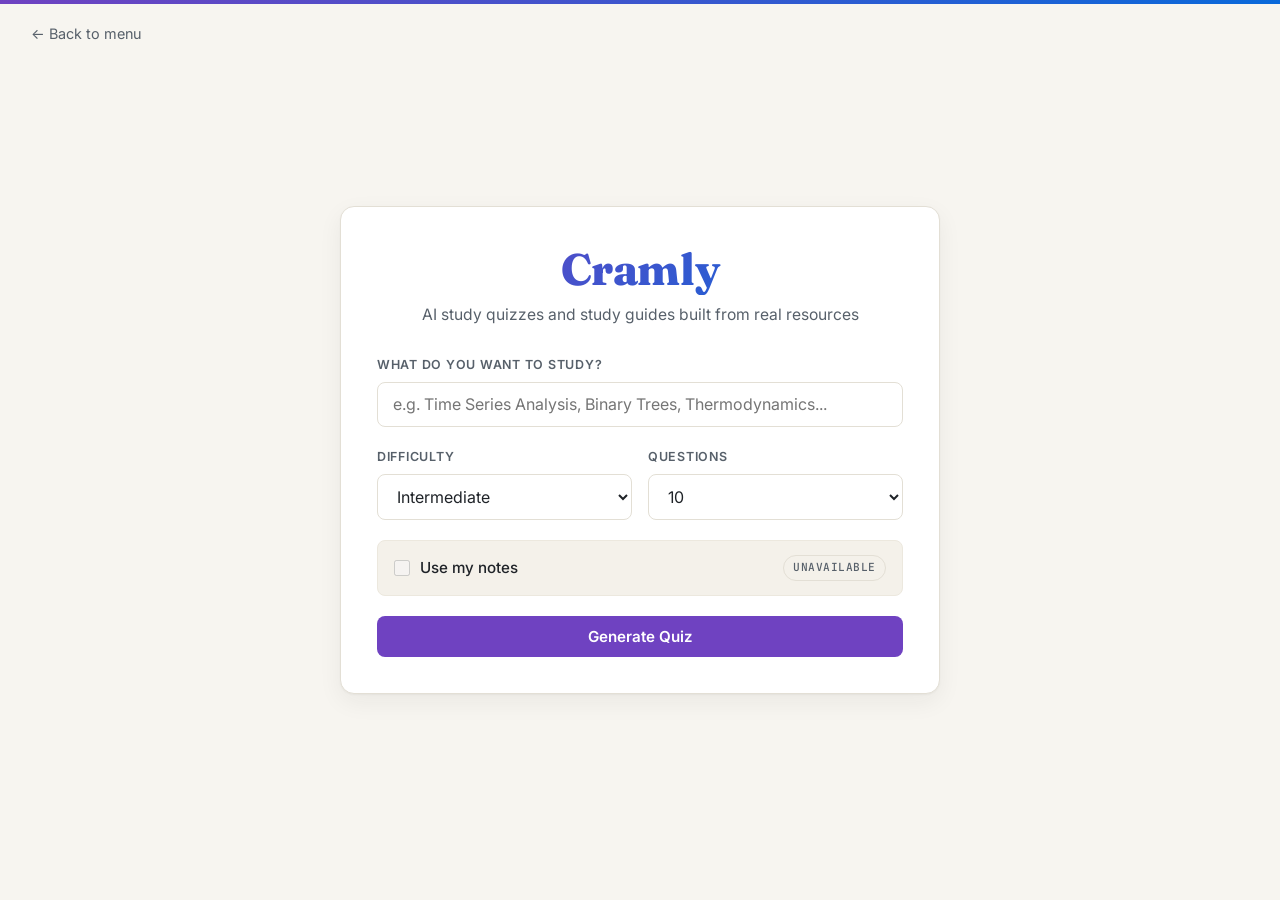
==== static/quiz.html @ 729a363b "integrated quiz and study guide feature and updated ui" ====
<!--
  index.html
  ==========
  Abstract:
    Single-page application shell for Cramly's interactive quiz. Four screens
    are toggled by quiz.js via the .active CSS class:

      1. input-screen  — topic form with optional "Use Notes" toggle
      2. agent-screen  — minimal progress view; agent log is hidden by default
                         and revealed with "Show Agent Log"; reasoning summary
                         appears when the quiz is ready
      3. quiz-screen   — one question at a time; collapsible "Agent Reasoning"
                         side panel; sources toggle
      4. results-screen — score, missed-question review, and "what's next"
                         options: harder questions, similar questions, new topic,
                         and a subtopic grid for diving deeper

  Notes toggle:
    The "Use Notes" checkbox signals the backend to read from
    notes/processed/chunks.json instead of running web searches.
    The file upload / note processing UI is handled by the notes pipeline
    (groupmate's steps 4–6); this screen just exposes the toggle.
-->
<!DOCTYPE html>
<html lang="en">
<head>
  <meta charset="UTF-8" />
  <meta name="viewport" content="width=device-width, initial-scale=1.0" />
  <title>Cramly — AI Study Quiz</title>
  <link rel="stylesheet" href="style.css" />
  <style>
    .quiz-back-link {
      position: fixed;
      top: 1rem;
      left: 1.25rem;
      color: var(--text-muted);
      font-size: 0.9rem;
      text-decoration: none;
      z-index: 100;
      padding: 0.4rem 0.7rem;
      border-radius: var(--radius-sm);
      transition: color var(--transition), background var(--transition);
    }
    .quiz-back-link:hover {
      color: var(--accent);
      background: var(--surface);
      text-decoration: none;
    }
  </style>
</head>
<body>
<a href="/" class="quiz-back-link">← Back to menu</a>
<div id="app">

  <!-- ================================================================
       SCREEN 1: Input
  ================================================================ -->
  <section id="input-screen" class="screen active">
    <div class="card center-card">
      <div class="logo">
        <h1>Cramly</h1>
        <p class="tagline">AI study quizzes and study guides built from real resources</p>
      </div>

      <form id="quiz-form">
        <div class="field">
          <label for="topic">What do you want to study?</label>
          <input
            type="text" id="topic"
            placeholder="e.g. Time Series Analysis, Binary Trees, Thermodynamics..."
            autocomplete="off" required
          />
        </div>

        <div class="options-row">
          <div class="field">
            <label for="difficulty">Difficulty</label>
            <select id="difficulty">
              <option value="Beginner">Beginner</option>
              <option value="Intermediate" selected>Intermediate</option>
              <option value="Advanced">Advanced</option>
            </select>
          </div>
          <div class="field">
            <label for="num-questions">Questions</label>
            <select id="num-questions">
              <option value="5">5</option>
              <option value="10" selected>10</option>
              <option value="15">15</option>
            </select>
          </div>
        </div>

        <!-- Notes toggle — groupmate adds file upload UI inside this section -->
        <div class="notes-section">
          <div class="notes-toggle-row">
            <label class="toggle-label" for="use-notes-checkbox">
              <input type="checkbox" id="use-notes-checkbox" />
              Use my notes
            </label>
            <span id="notes-status-badge" class="notes-status-badge">checking...</span>
          </div>
          <p id="notes-hint" class="notes-hint text-muted hidden"></p>

          <!--
            TODO (groupmate — steps 4-6):
            Add your note upload and processing UI here.
            After processing, save output to:
              notes/processed/chunks.json   (chunked text)
              notes/processed/sources.json  (source metadata)
            The quiz backend reads these files when "Use Notes" is checked.
          -->
        </div>

        <button type="submit" class="btn btn-primary btn-full">Generate Quiz</button>
      </form>
    </div>
  </section>

  <!-- ================================================================
       SCREEN 2: Agent screen
       Default: clean spinner + status text. The detailed terminal log
       and the reasoning summary are both opt-in via toggle buttons.
  ================================================================ -->
  <section id="agent-screen" class="screen">
    <div class="card agent-card">

      <!-- Minimal progress view (always visible) -->
      <div class="agent-simple">
        <div class="spinner" id="agent-spinner"></div>
        <h2 id="agent-topic-label"></h2>
        <p id="agent-status-text" class="text-muted">Starting...</p>
        <p id="search-counter" class="search-counter"></p>
      </div>

      <!-- Toggle: show/hide the detailed terminal log -->
      <button class="panel-toggle" id="log-toggle">Show Agent Log</button>

      <!-- Detailed terminal log — hidden by default -->
      <div id="agent-log-wrap" class="agent-log-wrap hidden">
        <div class="agent-log-header">
          <span class="dot dot-red"></span>
          <span class="dot dot-yellow"></span>
          <span class="dot dot-green"></span>
          <span class="agent-log-title">Agent Decision Log</span>
        </div>
        <div id="agent-log" class="agent-log">
          <div class="log-entry log-info">
            <span class="log-tag">INIT</span>
            <span class="log-text">Agent started...</span>
          </div>
        </div>
      </div>

      <!-- Reasoning summary — hidden until quiz is ready; opt-in toggle -->
      <div id="reasoning-wrap" class="hidden">
        <button class="panel-toggle" id="reasoning-summary-toggle">Show Agent Reasoning</button>
        <div id="reasoning-box" class="reasoning-box hidden">
          <div class="reasoning-title">Why the agent made these choices</div>
          <div class="reasoning-section">
            <div class="reasoning-label">Search Strategy</div>
            <p id="reasoning-strategy"></p>
          </div>
          <div class="reasoning-section">
            <div class="reasoning-label">Key Concepts Identified</div>
            <ul id="reasoning-concepts"></ul>
          </div>
          <div class="reasoning-section">
            <div class="reasoning-label">Question Design Rationale</div>
            <p id="reasoning-rationale"></p>
          </div>
        </div>
      </div>

      <!-- Appears once the quiz is ready -->
      <div id="agent-actions" class="agent-actions hidden">
        <button class="btn btn-primary" id="start-quiz-btn">Start Quiz</button>
      </div>

    </div>
  </section>

  <!-- ================================================================
       SCREEN 3: Quiz
       One question at a time. Agent Reasoning panel is opt-in.
  ================================================================ -->
  <section id="quiz-screen" class="screen">

    <header class="quiz-header">
      <div class="header-left">
        <span id="question-counter" class="question-counter">Question 1 of 10</span>
        <span id="score-counter" class="score-badge">Score: 0</span>
      </div>
      <div class="progress-bar-wrap">
        <div id="progress-bar" class="progress-bar"></div>
      </div>
    </header>

    <div class="quiz-body">
      <main class="quiz-main">
        <div id="question-card" class="card question-card">
          <!-- Populated by quiz.js renderQuestion() -->
        </div>

        <div class="sources-panel">
          <button class="panel-toggle" id="sources-toggle">View Sources</button>
          <div id="sources-list" class="sources-list hidden"></div>
        </div>
      </main>

      <!-- Agent reasoning side panel — opt-in via toggle below -->
      <aside id="reasoning-panel" class="reasoning-side-panel hidden">
        <div class="side-panel-title">Agent Reasoning</div>
        <div class="side-section">
          <div class="side-label">Search Strategy</div>
          <p id="side-strategy" class="side-text"></p>
        </div>
        <div class="side-section">
          <div class="side-label">Key Concepts</div>
          <ul id="side-concepts" class="side-concepts"></ul>
        </div>
        <div class="side-section">
          <div class="side-label">Question Rationale</div>
          <p id="side-rationale" class="side-text"></p>
        </div>
      </aside>
    </div>

    <div class="reasoning-toggle-row">
      <button class="panel-toggle" id="reasoning-toggle">Show Agent Reasoning</button>
    </div>

  </section>

  <!-- ================================================================
       SCREEN 4: Results
       Score + missed questions + post-quiz action options.
  ================================================================ -->
  <section id="results-screen" class="screen">
    <div class="card results-card">
      <h2>Quiz Complete!</h2>

      <div id="score-display" class="score-display"></div>

      <!-- Missed questions (collapsible) -->
      <div id="missed-section" class="missed-section hidden">
        <button class="panel-toggle" id="missed-toggle">Show Missed Questions</button>
        <div id="missed-review" class="missed-review hidden"></div>
      </div>

      <!-- What's next -->
      <div class="next-section">
        <h3 class="next-title">What would you like to do next?</h3>
        <div class="next-actions">
          <button class="btn btn-secondary" id="harder-btn">Try Harder Questions</button>
          <button class="btn btn-secondary" id="similar-btn">More Similar Questions</button>
          <button class="btn btn-primary"   id="new-topic-btn">New Topic</button>
        </div>
        <button class="btn-link" id="retake-btn">Retake exact same quiz</button>
      </div>

      <!-- Subtopic exploration — populated from quiz.reasoning.key_concepts -->
      <div id="subtopic-section" class="subtopic-section hidden">
        <h3 class="next-title">Dive Deeper into a Subtopic</h3>
        <p class="text-muted">Start a focused quiz on one of these areas:</p>
        <div id="subtopic-grid" class="subtopic-grid"></div>
      </div>

    </div>
  </section>

</div><!-- /#app -->
<script src="quiz.js"></script>
</body>
</html>
---- static/style.css ----
/*
 * style.css
 * =========
 * Minimal study-guide-themed UI for the Cramly quiz. Light by default,
 * dark via prefers-color-scheme. Inter + Fraunces + JetBrains Mono.
 */

/* =========================================================
   1. Fonts + CSS variables
   ========================================================= */
@import url("https://fonts.googleapis.com/css2?family=Inter:wght@400;500;600;700&family=Fraunces:opsz,wght@9..144,600;9..144,700;9..144,800&family=JetBrains+Mono:wght@400;500&display=swap");

:root {
  --bg:           #f7f5f0;
  --surface:      #ffffff;
  --surface-2:    #f4f1ea;
  --border:       #e3dfd5;
  --rule:         #ece8de;
  --text:         #1f2328;
  --text-muted:   #57606a;
  --accent:       #6f42c1;
  --accent-dark:  #5a35a3;
  --accent-soft:  #efe7fb;
  --success:      #1a7f37;
  --success-bg:   #dafbe1;
  --error:        #d73a49;
  --error-bg:     #ffebe9;
  --warning:      #bf8700;
  --warning-bg:   #fff8c5;
  --radius:       14px;
  --radius-sm:    8px;
  --shadow:       0 1px 2px rgba(27,31,35,.04), 0 8px 24px rgba(27,31,35,.06);
  --transition:   0.15s ease;
  --grad:         linear-gradient(135deg, #6f42c1 0%, #0969da 100%);
  --on-accent:    #ffffff;

  --term-bg:      #f4f1ea;
  --term-border:  #e3dfd5;
  --term-text:    #1f2328;
  --term-muted:   #57606a;
  --term-green:   #1a7f37;
  --term-yellow:  #bf8700;
  --term-blue:    #0969da;
  --term-red:     #d73a49;
  --term-purple:  #6f42c1;
}

@media (prefers-color-scheme: dark) {
  :root {
    --bg:          #0b0f17;
    --surface:     #11161f;
    --surface-2:   #161b26;
    --border:      #232b38;
    --rule:        #1c2330;
    --text:        #e6edf3;
    --text-muted:  #8b949e;
    --accent:      #d2a8ff;
    --accent-dark: #b18aff;
    --accent-soft: #1d1730;
    --success:     #3fb950;
    --success-bg:  rgba(63,185,80,.12);
    --error:       #ff7b72;
    --error-bg:    rgba(255,123,114,.12);
    --warning:     #d29922;
    --warning-bg:  rgba(210,153,34,.12);
    --shadow:      0 1px 2px rgba(0,0,0,.4), 0 12px 30px rgba(0,0,0,.35);
    --grad:        linear-gradient(135deg, #d2a8ff 0%, #79c0ff 100%);
    --on-accent:   #1f1233;

    --term-bg:     #0d1117;
    --term-border: #232b38;
    --term-text:   #c9d1d9;
    --term-muted:  #8b949e;
    --term-green:  #3fb950;
    --term-yellow: #d29922;
    --term-blue:   #79c0ff;
    --term-red:    #ff7b72;
    --term-purple: #d2a8ff;
  }
}

/* =========================================================
   2. Reset & base
   ========================================================= */
*, *::before, *::after { box-sizing: border-box; margin: 0; padding: 0; }
html, body { height: 100%; }
body {
  background: var(--bg);
  color: var(--text);
  font-family: "Inter", -apple-system, BlinkMacSystemFont, "Segoe UI", sans-serif;
  font-size: 16px;
  line-height: 1.6;
  -webkit-font-smoothing: antialiased;
  text-rendering: optimizeLegibility;
  min-height: 100vh;
  display: flex;
  flex-direction: column;
}
body::before {
  content: "";
  position: fixed;
  top: 0; left: 0; right: 0;
  height: 4px;
  background: var(--grad);
  z-index: 100;
}
#app { flex: 1; display: flex; flex-direction: column; }
a { color: var(--accent); text-decoration: none; }
a:hover { text-decoration: underline; }

h1, h2, h3 {
  font-family: "Fraunces", Georgia, serif;
  letter-spacing: -0.01em;
  line-height: 1.2;
}

/* =========================================================
   3. Screen system
   ========================================================= */
.screen { display: none; flex: 1; padding: 3rem 1.25rem; }
.screen.active {
  display: flex;
  flex-direction: column;
  align-items: center;
  justify-content: center;
}

/* =========================================================
   4. Reusable: card, button, panel-toggle, fields
   ========================================================= */
.card {
  background: var(--surface);
  border: 1px solid var(--border);
  border-radius: var(--radius);
  box-shadow: var(--shadow);
  padding: 2.25rem 2.25rem;
  width: 100%;
  max-width: 600px;
}

.btn {
  display: inline-flex;
  align-items: center;
  justify-content: center;
  padding: 0.65rem 1.3rem;
  border: 1px solid transparent;
  border-radius: var(--radius-sm);
  font-family: inherit;
  font-size: 0.95rem;
  font-weight: 600;
  cursor: pointer;
  transition: background var(--transition), border-color var(--transition), color var(--transition), transform var(--transition);
}
.btn:active   { transform: scale(0.98); }
.btn:disabled { opacity: 0.45; cursor: not-allowed; }

.btn-primary { background: var(--accent); color: var(--on-accent); }
.btn-primary:hover:not(:disabled) { background: var(--accent-dark); }
.btn-secondary {
  background: var(--surface);
  color: var(--text);
  border-color: var(--border);
}
.btn-secondary:hover:not(:disabled) {
  border-color: var(--accent);
  color: var(--accent);
}
.btn-full { width: 100%; }

.btn-link {
  background: none;
  border: none;
  color: var(--text-muted);
  cursor: pointer;
  font-family: inherit;
  font-size: 0.85rem;
  padding: 0.3rem 0;
  text-decoration: underline;
  text-underline-offset: 3px;
}
.btn-link:hover { color: var(--accent); }

.panel-toggle {
  background: none;
  border: 1px solid var(--rule);
  border-radius: 20px;
  color: var(--text-muted);
  cursor: pointer;
  font-family: inherit;
  font-size: 0.8rem;
  padding: 0.35rem 0.85rem;
  transition: color var(--transition), border-color var(--transition);
  align-self: flex-start;
}
.panel-toggle:hover { color: var(--accent); border-color: var(--accent); }

.hidden     { display: none !important; }
.text-muted { color: var(--text-muted); }

/* Fields */
.field { display: flex; flex-direction: column; gap: 0.45rem; }
.field label {
  font-size: 0.78rem;
  font-weight: 600;
  color: var(--text-muted);
  text-transform: uppercase;
  letter-spacing: 0.06em;
}
.field input,
.field select {
  background: var(--surface);
  border: 1px solid var(--border);
  border-radius: var(--radius-sm);
  color: var(--text);
  font-family: inherit;
  font-size: 1rem;
  padding: 0.7rem 0.95rem;
  outline: none;
  transition: border-color var(--transition);
  width: 100%;
}
.field input:focus,
.field select:focus { border-color: var(--accent); }

/* =========================================================
   5. Input screen
   ========================================================= */
.center-card { display: flex; flex-direction: column; gap: 1.75rem; }
.logo { text-align: center; }
.logo h1 {
  font-family: "Fraunces", Georgia, serif;
  font-size: 2.75rem;
  font-weight: 800;
  background: var(--grad);
  -webkit-background-clip: text;
  background-clip: text;
  -webkit-text-fill-color: transparent;
  margin-bottom: 0.4rem;
}
.tagline { color: var(--text-muted); font-size: 0.98rem; }
#quiz-form { display: flex; flex-direction: column; gap: 1.25rem; }
.options-row { display: grid; grid-template-columns: 1fr 1fr; gap: 1rem; }

/* Notes toggle */
.notes-section {
  display: flex;
  flex-direction: column;
  gap: 0.4rem;
  border: 1px solid var(--rule);
  border-radius: var(--radius-sm);
  padding: 0.85rem 1rem;
  background: var(--surface-2);
}
.notes-toggle-row {
  display: flex;
  align-items: center;
  justify-content: space-between;
}
.toggle-label {
  display: flex;
  align-items: center;
  gap: 0.6rem;
  cursor: pointer;
  font-size: 0.95rem;
  font-weight: 500;
  user-select: none;
}
.toggle-label input[type="checkbox"] {
  width: 16px; height: 16px;
  accent-color: var(--accent);
  cursor: pointer;
}
.notes-status-badge {
  font-family: "JetBrains Mono", monospace;
  font-size: 0.7rem;
  font-weight: 500;
  padding: 0.2rem 0.6rem;
  border-radius: 20px;
  border: 1px solid var(--border);
  color: var(--text-muted);
  text-transform: uppercase;
  letter-spacing: 0.04em;
}
.notes-status-badge.available   { border-color: var(--success); color: var(--success); background: var(--success-bg); }
.notes-status-badge.unavailable { color: var(--text-muted); }
.notes-hint { font-size: 0.85rem; line-height: 1.5; }

/* =========================================================
   6. Agent screen
   ========================================================= */
.agent-card {
  max-width: 620px;
  display: flex;
  flex-direction: column;
  gap: 1.25rem;
}
.agent-simple {
  text-align: center;
  display: flex;
  flex-direction: column;
  align-items: center;
  gap: 0.5rem;
}
.agent-simple h2 {
  font-family: "Fraunces", Georgia, serif;
  font-size: 1.4rem;
  font-weight: 700;
}
.search-counter {
  font-family: "JetBrains Mono", monospace;
  font-size: 0.78rem;
  color: var(--text-muted);
  min-height: 1.2em;
}
.spinner {
  width: 40px; height: 40px;
  border: 3px solid var(--rule);
  border-top-color: var(--accent);
  border-radius: 50%;
  animation: spin 0.85s linear infinite;
  margin-bottom: 0.5rem;
}
.spinner.spinner-done {
  animation: none;
  border-color: var(--success);
}
@keyframes spin { to { transform: rotate(360deg); } }

/* Agent log */
.agent-log-wrap {
  border: 1px solid var(--term-border);
  border-radius: var(--radius-sm);
  overflow: hidden;
  background: var(--term-bg);
}
.agent-log-header {
  display: flex;
  align-items: center;
  gap: 6px;
  background: var(--surface-2);
  padding: 0.5rem 0.85rem;
  border-bottom: 1px solid var(--term-border);
}
.dot { width: 10px; height: 10px; border-radius: 50%; }
.dot-red    { background: #ff5f57; }
.dot-yellow { background: #febc2e; }
.dot-green  { background: #28c840; }
.agent-log-title {
  font-family: "JetBrains Mono", monospace;
  font-size: 0.75rem;
  font-weight: 500;
  color: var(--term-muted);
  margin-left: 6px;
}
.agent-log {
  padding: 0.85rem 1rem;
  font-family: "JetBrains Mono", monospace;
  font-size: 0.8rem;
  line-height: 1.7;
  max-height: 240px;
  overflow-y: auto;
  display: flex;
  flex-direction: column;
  gap: 0.1rem;
}
.log-entry {
  display: flex;
  align-items: baseline;
  gap: 0.65rem;
  animation: fadeIn 0.2s ease;
}
@keyframes fadeIn {
  from { opacity: 0; transform: translateY(3px); }
  to   { opacity: 1; transform: translateY(0); }
}
.log-tag {
  min-width: 48px;
  font-size: 0.7rem;
  font-weight: 700;
  text-transform: uppercase;
  letter-spacing: 0.05em;
}
.log-text { color: var(--term-text); }
.log-pending .log-tag { color: var(--term-yellow); }
.log-done    .log-tag { color: var(--term-green);  }
.log-info    .log-tag { color: var(--term-blue);   }
.log-success .log-tag { color: var(--term-green);  }
.log-error   .log-tag { color: var(--term-red);    }

/* Reasoning summary */
.reasoning-box {
  background: var(--surface-2);
  border: 1px solid var(--rule);
  border-radius: var(--radius-sm);
  padding: 1rem 1.1rem;
  display: flex;
  flex-direction: column;
  gap: 0.85rem;
}
.reasoning-title {
  font-family: "JetBrains Mono", monospace;
  font-size: 0.7rem;
  font-weight: 700;
  text-transform: uppercase;
  letter-spacing: 0.07em;
  color: var(--accent);
}
.reasoning-section { display: flex; flex-direction: column; gap: 0.25rem; }
.reasoning-label {
  font-size: 0.7rem;
  font-weight: 700;
  color: var(--text-muted);
  text-transform: uppercase;
  letter-spacing: 0.06em;
}
.reasoning-section p,
.reasoning-section ul {
  font-size: 0.88rem;
  color: var(--text);
  line-height: 1.55;
}
.reasoning-section ul { padding-left: 1.2rem; }

.agent-actions { display: flex; justify-content: flex-end; }

/* =========================================================
   7. Quiz screen
   ========================================================= */
#quiz-screen { justify-content: flex-start; padding: 0; align-items: stretch; }

.quiz-header {
  width: 100%;
  background: var(--surface);
  border-bottom: 1px solid var(--rule);
  padding: 0.85rem 1.5rem;
  position: sticky;
  top: 0;
  z-index: 10;
}
.header-left { display: flex; justify-content: flex-end; margin-bottom: 0.55rem; }
.question-counter {
  position: fixed;
  bottom: 1.25rem;
  right: 1.5rem;
  z-index: 50;
  background: var(--surface);
  border: 1px solid var(--border);
  border-radius: 20px;
  box-shadow: var(--shadow);
  padding: 0.4rem 0.95rem;
  font-family: "JetBrains Mono", monospace;
  font-size: 0.8rem;
  color: var(--text-muted);
}
.score-badge {
  font-family: "JetBrains Mono", monospace;
  font-size: 0.82rem;
  font-weight: 600;
  color: var(--accent);
}
.progress-bar-wrap {
  height: 3px;
  background: var(--rule);
  border-radius: 2px;
  overflow: hidden;
}
.progress-bar {
  height: 100%;
  background: var(--grad);
  border-radius: 2px;
  transition: width 0.4s ease;
  width: 0%;
}

.quiz-body {
  display: flex;
  gap: 1.75rem;
  width: 100%;
  max-width: 1100px;
  margin: 0 auto;
  padding: 2.5rem 1.25rem;
  flex: 1;
  align-items: flex-start;
}
.quiz-main {
  flex: 1;
  display: flex;
  flex-direction: column;
  gap: 1rem;
  min-width: 0;
}

.question-card { display: flex; flex-direction: column; gap: 1.35rem; }
.q-type-label {
  font-family: "JetBrains Mono", monospace;
  font-size: 0.7rem;
  font-weight: 600;
  text-transform: uppercase;
  letter-spacing: 0.08em;
  color: var(--accent);
}
.q-text {
  font-family: "Fraunces", Georgia, serif;
  font-size: 1.25rem;
  font-weight: 600;
  line-height: 1.4;
  color: var(--text);
}

.reasoning-toggle-row {
  display: flex;
  justify-content: center;
  padding: 0 1rem 2rem;
}

/* =========================================================
   8. Answer options
   ========================================================= */
.options-grid { display: flex; flex-direction: column; gap: 0.55rem; }

.option-btn {
  display: flex;
  align-items: center;
  gap: 0.9rem;
  padding: 0.85rem 1.1rem;
  background: var(--surface);
  border: 1px solid var(--border);
  border-radius: var(--radius-sm);
  color: var(--text);
  font-family: inherit;
  font-size: 0.96rem;
  cursor: pointer;
  text-align: left;
  transition: border-color var(--transition), background var(--transition);
  width: 100%;
}
.option-btn:hover:not(:disabled) {
  border-color: var(--accent);
  background: var(--accent-soft);
}
.option-btn:disabled { cursor: default; }

.option-letter {
  min-width: 26px; height: 26px;
  border-radius: 50%;
  background: var(--surface-2);
  border: 1px solid var(--border);
  display: flex; align-items: center; justify-content: center;
  font-family: "JetBrains Mono", monospace;
  font-weight: 600;
  font-size: 0.78rem;
  color: var(--text-muted);
  flex-shrink: 0;
  transition: background var(--transition), color var(--transition);
}

.option-btn.correct {
  border-color: var(--success);
  background: var(--success-bg);
}
.option-btn.correct .option-letter {
  background: var(--success);
  color: #fff;
  border-color: var(--success);
}
.option-btn.incorrect {
  border-color: var(--error);
  background: var(--error-bg);
}
.option-btn.incorrect .option-letter {
  background: var(--error);
  color: #fff;
  border-color: var(--error);
}

.tf-grid { display: grid; grid-template-columns: 1fr 1fr; gap: 0.75rem; }
.tf-grid .option-btn { justify-content: center; font-size: 1rem; font-weight: 600; }

.sa-textarea {
  width: 100%;
  min-height: 100px;
  background: var(--surface);
  border: 1px solid var(--border);
  border-radius: var(--radius-sm);
  color: var(--text);
  font-family: inherit;
  font-size: 0.96rem;
  padding: 0.85rem 1rem;
  resize: vertical;
  outline: none;
  transition: border-color var(--transition);
  line-height: 1.55;
}
.sa-textarea:focus { border-color: var(--accent); }
.sa-actions { display: flex; gap: 0.75rem; }

.model-answer-box {
  background: var(--surface-2);
  border: 1px solid var(--rule);
  border-radius: var(--radius-sm);
  padding: 1rem 1.1rem;
  font-size: 0.93rem;
  line-height: 1.55;
}
.model-answer-box h4 {
  font-family: "JetBrains Mono", monospace;
  font-size: 0.7rem;
  font-weight: 700;
  text-transform: uppercase;
  letter-spacing: 0.07em;
  color: var(--text-muted);
  margin-bottom: 0.45rem;
}
.model-answer-box ul { padding-left: 1.2rem; color: var(--text-muted); font-size: 0.9rem; }

/* =========================================================
   9. Short-answer evaluation
   ========================================================= */
.eval-box {
  display: flex;
  flex-direction: column;
  gap: 0.4rem;
  padding: 0.85rem 1rem;
  border-radius: var(--radius-sm);
  border: 1px solid var(--border);
}
.eval-box.eval-correct   { border-color: var(--success); background: var(--success-bg); }
.eval-box.eval-partial   { border-color: var(--warning); background: var(--warning-bg); }
.eval-box.eval-incorrect { border-color: var(--error);   background: var(--error-bg);   }
.eval-badge {
  font-family: "JetBrains Mono", monospace;
  font-size: 0.72rem;
  font-weight: 700;
  text-transform: uppercase;
  letter-spacing: 0.06em;
}
.eval-correct   .eval-badge { color: var(--success); }
.eval-partial   .eval-badge { color: var(--warning); }
.eval-incorrect .eval-badge { color: var(--error);   }
.eval-feedback { font-size: 0.92rem; line-height: 1.55; }

/* =========================================================
   10. Explanation panel
   ========================================================= */
.explanation-box {
  background: var(--accent-soft);
  border-left: 3px solid var(--accent);
  border-radius: 0 var(--radius-sm) var(--radius-sm) 0;
  padding: 0.9rem 1.1rem;
  font-size: 0.93rem;
  line-height: 1.55;
}
.expl-label {
  font-family: "JetBrains Mono", monospace;
  font-size: 0.7rem;
  font-weight: 700;
  text-transform: uppercase;
  letter-spacing: 0.06em;
  color: var(--accent);
  margin-bottom: 0.35rem;
}
.next-row { display: flex; justify-content: flex-end; }

/* =========================================================
   11. Sources + reasoning side panel
   ========================================================= */
.sources-panel { display: flex; flex-direction: column; gap: 0.55rem; }
.sources-list  { display: flex; flex-direction: column; gap: 0.4rem; }
.source-item   { display: flex; align-items: center; gap: 0.6rem; font-size: 0.88rem; }
.source-type-badge {
  font-family: "JetBrains Mono", monospace;
  font-size: 0.68rem;
  font-weight: 600;
  text-transform: uppercase;
  letter-spacing: 0.04em;
  padding: 0.15rem 0.5rem;
  border-radius: 4px;
  white-space: nowrap;
  background: var(--surface-2);
  color: var(--text-muted);
  border: 1px solid var(--border);
}

.reasoning-side-panel {
  width: 260px;
  flex-shrink: 0;
  background: var(--surface);
  border: 1px solid var(--border);
  border-radius: var(--radius);
  padding: 1.1rem 1.15rem;
  display: flex;
  flex-direction: column;
  gap: 0.95rem;
  font-size: 0.82rem;
  position: sticky;
  top: 80px;
  max-height: calc(100vh - 100px);
  overflow-y: auto;
  box-shadow: var(--shadow);
}
.side-panel-title {
  font-family: "JetBrains Mono", monospace;
  font-size: 0.7rem;
  font-weight: 700;
  text-transform: uppercase;
  letter-spacing: 0.07em;
  color: var(--accent);
  border-bottom: 1px solid var(--rule);
  padding-bottom: 0.55rem;
}
.side-section { display: flex; flex-direction: column; gap: 0.25rem; }
.side-label {
  font-size: 0.66rem;
  font-weight: 700;
  text-transform: uppercase;
  letter-spacing: 0.06em;
  color: var(--text-muted);
}
.side-text     { color: var(--text); line-height: 1.55; }
.side-concepts { padding-left: 1.1rem; color: var(--text); line-height: 1.7; }
.side-concepts li::marker { color: var(--accent); }

/* =========================================================
   12. Results screen
   ========================================================= */
.results-card {
  display: flex;
  flex-direction: column;
  gap: 1.75rem;
  max-width: 640px;
}
.results-card h2 {
  font-family: "Fraunces", Georgia, serif;
  font-size: 2rem;
  font-weight: 800;
  text-align: center;
  background: var(--grad);
  -webkit-background-clip: text;
  background-clip: text;
  -webkit-text-fill-color: transparent;
}

.score-display { text-align: center; }
.score-circle {
  display: inline-flex;
  align-items: center; justify-content: center;
  width: 110px; height: 110px;
  border-radius: 50%;
  border: 4px solid var(--accent);
  font-family: "Fraunces", Georgia, serif;
  font-size: 2.1rem;
  font-weight: 800;
  color: var(--accent);
  margin-bottom: 0.6rem;
}
.score-circle.grade-great { border-color: var(--success); color: var(--success); }
.score-circle.grade-ok    { border-color: var(--warning); color: var(--warning); }
.score-circle.grade-low   { border-color: var(--error);   color: var(--error);   }
.score-label { font-size: 0.98rem; color: var(--text-muted); }

.missed-section { display: flex; flex-direction: column; gap: 0.55rem; }
.missed-review  { display: flex; flex-direction: column; gap: 0.55rem; }
.missed-item {
  background: var(--surface-2);
  border: 1px solid var(--rule);
  border-radius: var(--radius-sm);
  padding: 0.85rem 1rem;
  font-size: 0.92rem;
  line-height: 1.55;
}
.missed-q { font-weight: 600; margin-bottom: 0.35rem; }
.missed-a { color: var(--success); font-size: 0.88rem; }

.next-section {
  display: flex;
  flex-direction: column;
  gap: 0.85rem;
  border-top: 1px solid var(--rule);
  padding-top: 1.5rem;
}
.next-title {
  font-family: "JetBrains Mono", monospace;
  font-size: 0.78rem;
  font-weight: 600;
  color: var(--text-muted);
  text-transform: uppercase;
  letter-spacing: 0.06em;
}
.next-actions { display: flex; gap: 0.6rem; flex-wrap: wrap; }
.next-actions .btn { flex: 1; min-width: 140px; }

.subtopic-section {
  display: flex;
  flex-direction: column;
  gap: 0.7rem;
  border-top: 1px solid var(--rule);
  padding-top: 1.5rem;
}
.subtopic-grid {
  display: flex;
  flex-wrap: wrap;
  gap: 0.5rem;
}
.subtopic-btn {
  background: var(--surface);
  border: 1px solid var(--border);
  border-radius: 20px;
  color: var(--text);
  cursor: pointer;
  font-family: inherit;
  font-size: 0.85rem;
  padding: 0.4rem 0.95rem;
  transition: border-color var(--transition), background var(--transition), color var(--transition);
}
.subtopic-btn:hover {
  border-color: var(--accent);
  background: var(--accent-soft);
  color: var(--accent);
}
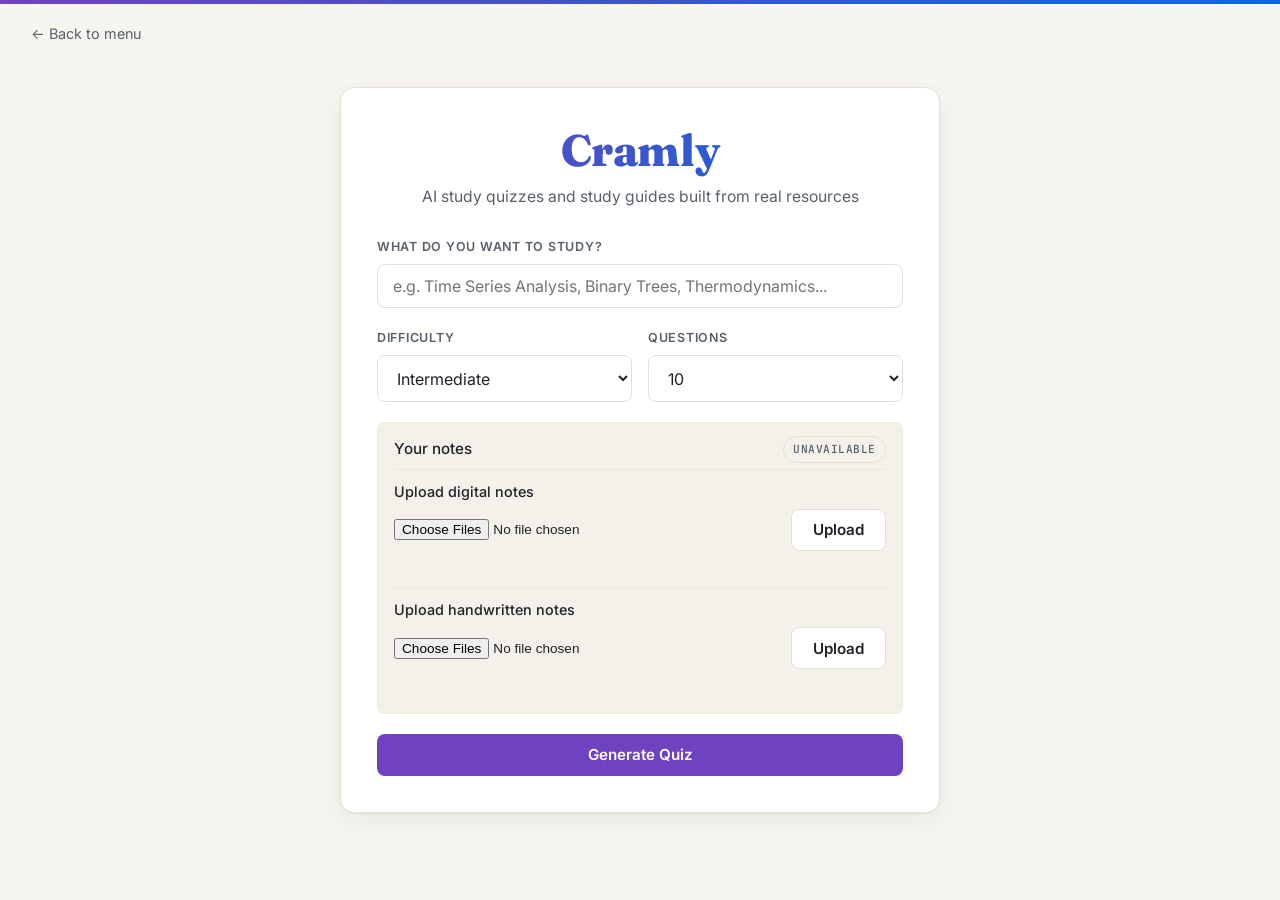
==== commit 8bf43126: "integrated notes file upload feature with ui and quiz and study guide flows" ====
--- a/static/quiz.html
+++ b/static/quiz.html
@@ -46,6 +46,37 @@
       background: var(--surface);
       text-decoration: none;
     }
+
+    .upload-group {
+      display: flex;
+      flex-direction: column;
+      gap: 0.4rem;
+      padding: 0.6rem 0;
+      border-top: 1px solid var(--rule);
+    }
+    .upload-group:first-of-type { border-top: none; padding-top: 0.2rem; }
+    .upload-label {
+      font-size: 0.9rem;
+      font-weight: 500;
+    }
+    .upload-row {
+      display: flex;
+      align-items: center;
+      gap: 0.6rem;
+      flex-wrap: wrap;
+    }
+    .upload-row input[type="file"] {
+      flex: 1;
+      min-width: 0;
+      font-size: 0.85rem;
+    }
+    .upload-status {
+      font-size: 0.8rem;
+      color: var(--text-muted);
+      min-height: 1.1em;
+    }
+    .upload-status.success { color: var(--success); }
+    .upload-status.error   { color: var(--error); }
   </style>
 </head>
 <body>
@@ -91,25 +122,45 @@
           </div>
         </div>
 
-        <!-- Notes toggle — groupmate adds file upload UI inside this section -->
         <div class="notes-section">
           <div class="notes-toggle-row">
-            <label class="toggle-label" for="use-notes-checkbox">
-              <input type="checkbox" id="use-notes-checkbox" />
-              Use my notes
+            <span class="toggle-label">Your notes</span>
+            <span id="notes-status-badge" class="notes-status-badge">checking...</span>
+          </div>
+
+          <div class="upload-group">
+            <label class="upload-label" for="digital-notes-input">
+              Upload digital notes
             </label>
-            <span id="notes-status-badge" class="notes-status-badge">checking...</span>
-          </div>
-          <p id="notes-hint" class="notes-hint text-muted hidden"></p>
-
-          <!--
-            TODO (groupmate — steps 4-6):
-            Add your note upload and processing UI here.
-            After processing, save output to:
-              notes/processed/chunks.json   (chunked text)
-              notes/processed/sources.json  (source metadata)
-            The quiz backend reads these files when "Use Notes" is checked.
-          -->
+            <div class="upload-row">
+              <input
+                type="file" id="digital-notes-input"
+                accept=".txt,.pdf,.docx,.md"
+                multiple
+              />
+              <button type="button" class="btn btn-secondary" id="digital-upload-btn">
+                Upload
+              </button>
+            </div>
+            <span id="digital-upload-status" class="upload-status"></span>
+          </div>
+
+          <div class="upload-group">
+            <label class="upload-label" for="handwritten-notes-input">
+              Upload handwritten notes
+            </label>
+            <div class="upload-row">
+              <input
+                type="file" id="handwritten-notes-input"
+                accept=".pdf,.png,.jpg,.jpeg"
+                multiple
+              />
+              <button type="button" class="btn btn-secondary" id="handwritten-upload-btn">
+                Upload
+              </button>
+            </div>
+            <span id="handwritten-upload-status" class="upload-status"></span>
+          </div>
         </div>
 
         <button type="submit" class="btn btn-primary btn-full">Generate Quiz</button>
